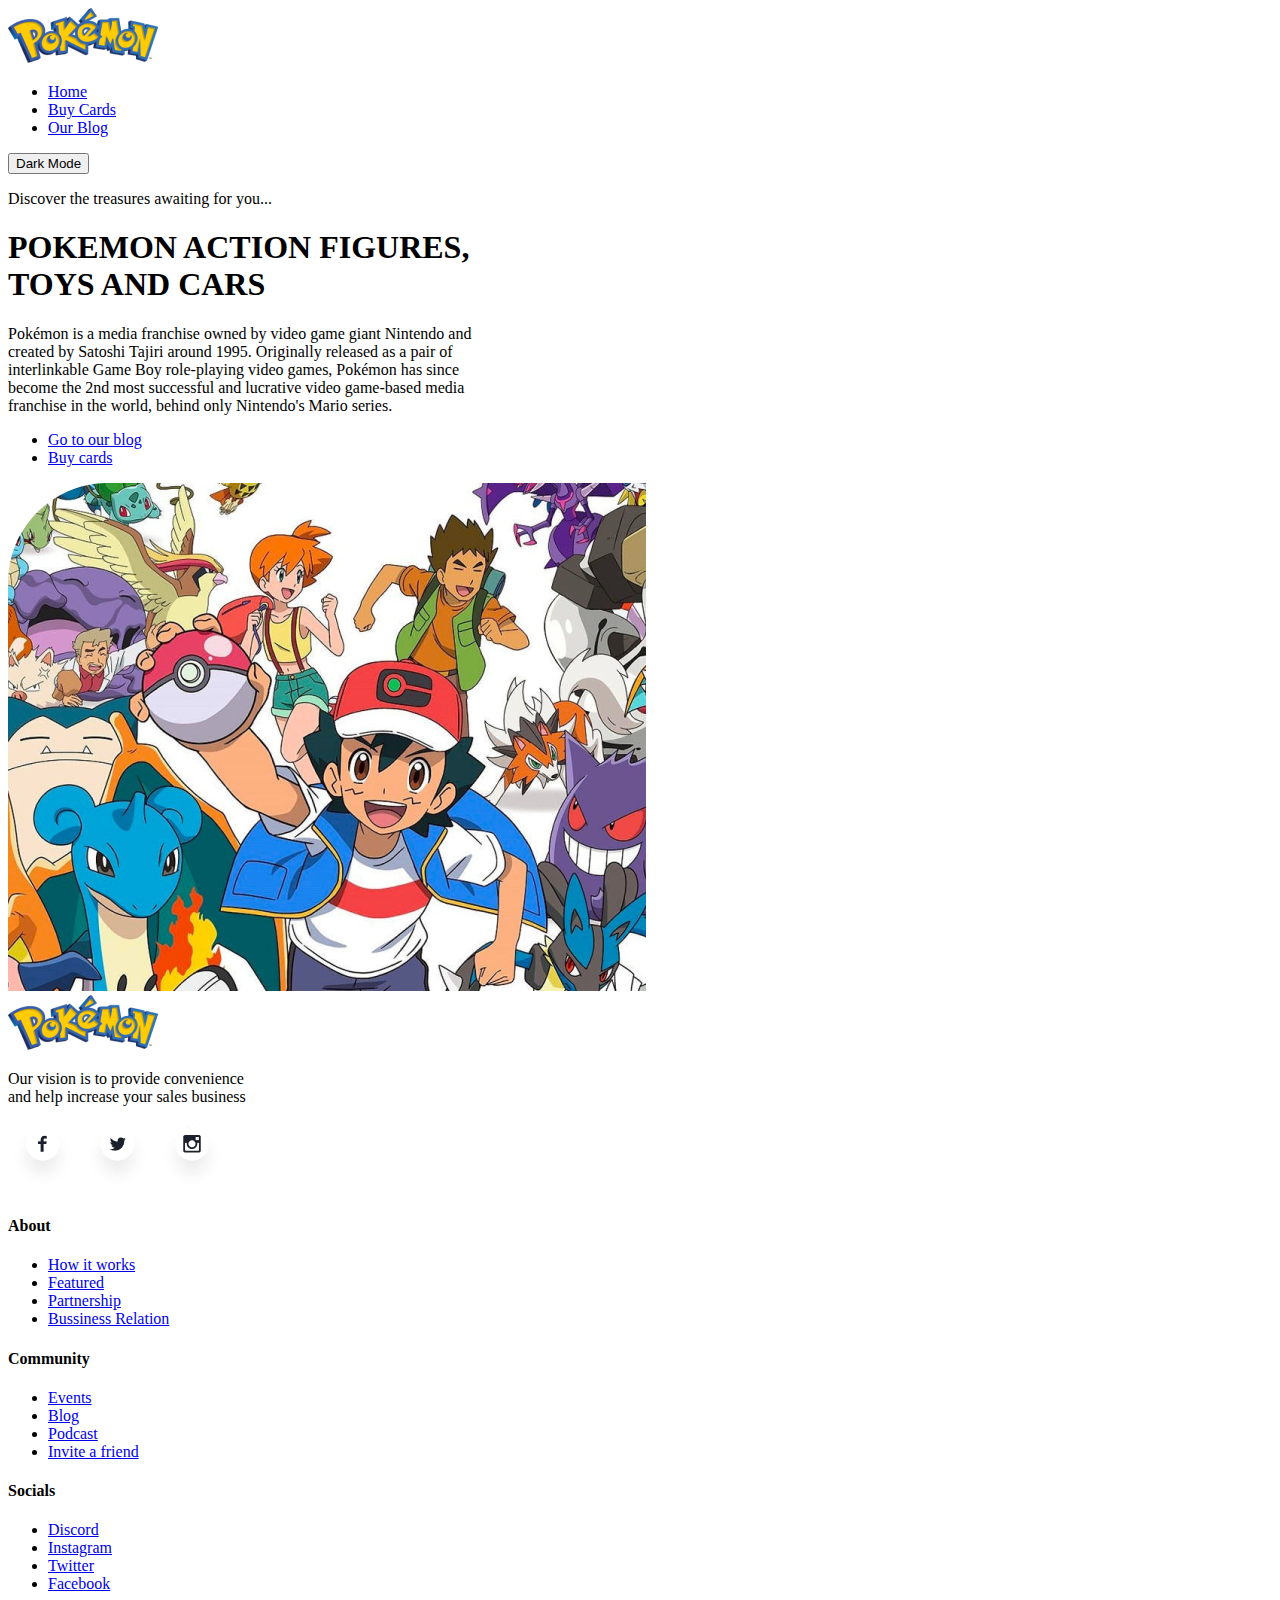
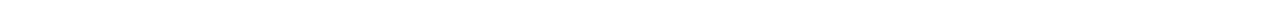
==== index.html @ f1270381 "initial commit" ====
<!DOCTYPE html>
<html lang="en">
<head>
    <meta charset="UTF-8">
    <meta http-equiv="X-UA-Compatible" content="IE=edge">
    <meta name="viewport" content="width=device-width, initial-scale=1.0">
    <title>Pokemons</title>
</head>
<body>
    <hea der id="header" class="header">
        <img src="./assets/logo.png" alt="logoPokemon">
        <nav>
            <ul>
                <li>
                    <a href="#">Home</a>
                </li>
                <li>
                    <a href="#">Buy Cards</a>
                </li>
                <li>
                    <a href="#">Our Blog</a>
                </li>
            </ul>
        </nav>
        <button>
            Dark Mode
        </button>
    </hea>

    <main id="body" class="body">
        <div>
            <p>
                Discover the treasures awaiting for you...
            </p>
            <h1 >
                POKEMON ACTION FIGURES, <br> TOYS AND CARS
            </h1>
            <p>
                Pokémon is a media franchise owned by video game giant Nintendo and <br>created by Satoshi Tajiri around 1995. Originally released as a pair of <br>interlinkable Game Boy role-playing video games, Pokémon has since <br>become the 2nd most successful and lucrative video game-based media <br>franchise in the world, behind only Nintendo's Mario series. 
            </p>
            <ul>
                <li>
                    <a href="/">Go to our blog</a>
                </li>
                <li>
                    <a href="/">Buy cards</a>
                </li>
            </ul>
        </div>
        <div>
            <img src="./assets/ash-leaves-anime 1.png" alt="imagenPokemon">
        </div>
    </main>
    <footer id="footer" class="footer">
        <div>
            <img src="./assets/logo.png" alt="logoPokemon">
            <p>
                Our vision is to provide convenience <br> and help increase your sales business 
            </p>
            <img src="./assets/Facebook.png" alt="logoFacebook">
            <img src="./assets/Twitter.png" alt="logoTwitter">
            <img src="./assets/Instagram.png" alt="logoInstagram">
        </div>
        <div>
            <h4>
                About
            </h4>
            <ul>
                <li>
                    <a href="/">How it works</a>
                </li>
                <li>
                    <a href="/">Featured</a>
                </li>
                <li>
                    <a href="/">Partnership</a>
                </li>
                <li>
                    <a href="/">Bussiness Relation</a>
                </li>
            </ul>
            <div>
                <h4>
                    Community
                </h4>
                <ul>
                    <li>
                        <a href="/">Events</a>
                    </li>
                    <li>
                        <a href="/">Blog</a>
                    </li>
                    <li>
                        <a href="/">Podcast</a>
                    </li>
                    <li>
                        <a href="/">Invite a friend</a>
                    </li>
                </ul>
                <div>
                    <h4>
                        Socials
                    </h4>
                    <ul>
                        <li>
                            <a href="/">Discord</a>
                        </li>
                        <li>
                            <a href="/">Instagram</a>
                        </li>
                        <li>
                            <a href="/">Twitter</a>
                        </li>
                        <li>
                            <a href="/">Facebook</a>
                        </li>
                    </ul>
                </div>
            </div>
        </div>
        
    </footer>
</body>
</html>
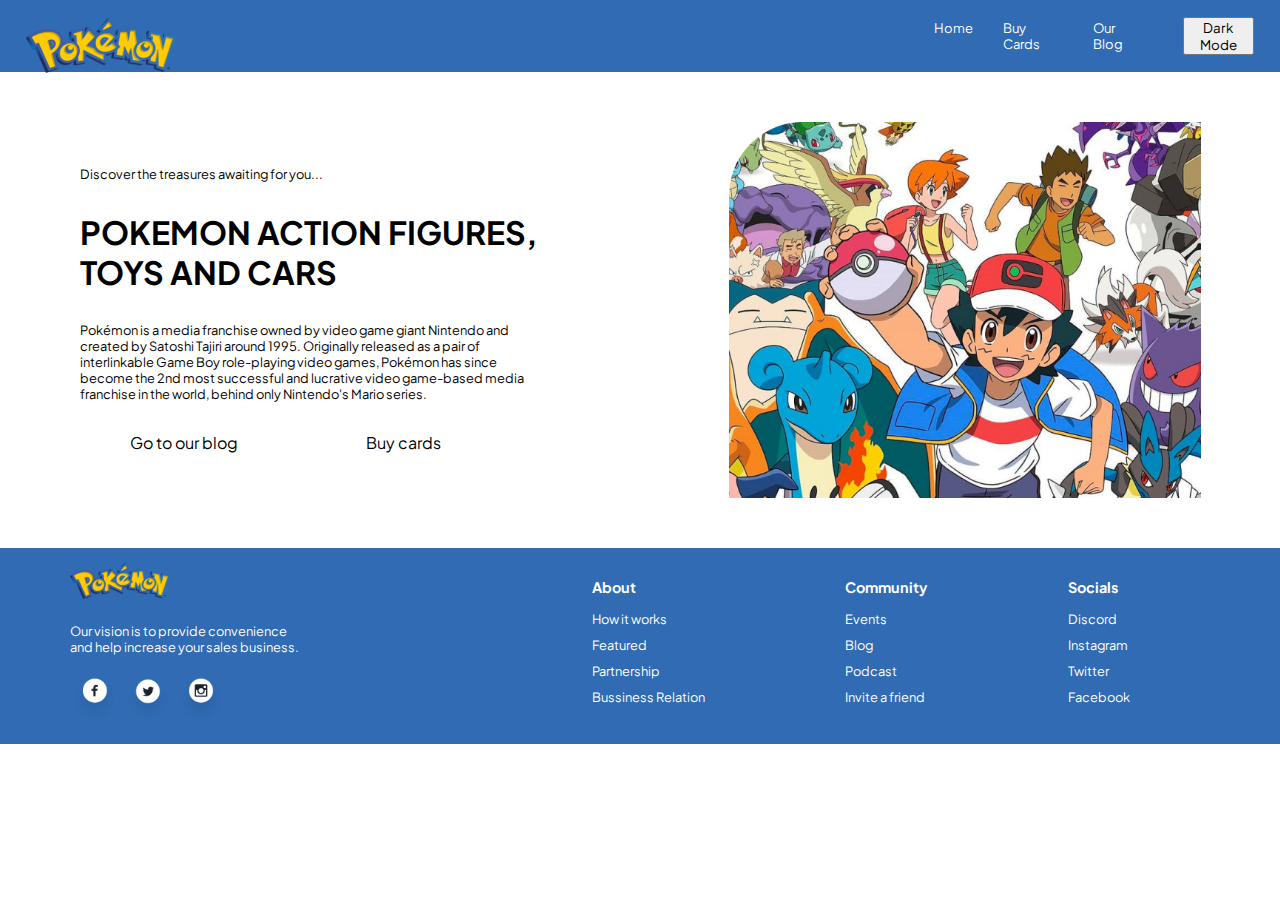
==== commit 8674ec7d: "enlaces a redes sociales" ====
--- a/index.html
+++ b/index.html
@@ -4,118 +4,81 @@
     <meta charset="UTF-8">
     <meta http-equiv="X-UA-Compatible" content="IE=edge">
     <meta name="viewport" content="width=device-width, initial-scale=1.0">
-    <title>Pokemons</title>
+    <title>Pokemon</title>
+    <link rel="stylesheet" href="./styless/index.css">
+    <link rel="preconnect" href="https://fonts.googleapis.com">
+    <link rel="preconnect" href="https://fonts.gstatic.com" crossorigin>
+    <link href="https://fonts.googleapis.com/css2?family=Plus+Jakarta+Sans:wght@300;500;600&display=swap" rel="stylesheet">
+
 </head>
 <body>
-    <hea der id="header" class="header">
-        <img src="./assets/logo.png" alt="logoPokemon">
-        <nav>
-            <ul>
-                <li>
-                    <a href="#">Home</a>
-                </li>
-                <li>
-                    <a href="#">Buy Cards</a>
-                </li>
-                <li>
-                    <a href="#">Our Blog</a>
-                </li>
-            </ul>
-        </nav>
-        <button>
-            Dark Mode
-        </button>
-    </hea>
+    <header>
+        <a href="./index.html"><img class="img1" src="./assets/logo.png" alt="logoPokemon"></a>
+        <div class="list1">
+            <nav>
+                <ul class="list">
+                    <li><a href="/index.html">Home</a></li>
+                    <li><a href="/buycards.html">Buy Cards</a></li>
+                    <li><a href="/ourblog.html">Our Blog</a></li>
+                </ul>
+            </nav>
+            <button class="buttondarkmode">Dark Mode</button>
+        </div>
+    </header>
 
-    <main id="body" class="body">
-        <div>
-            <p>
-                Discover the treasures awaiting for you...
-            </p>
-            <h1 >
-                POKEMON ACTION FIGURES, <br> TOYS AND CARS
-            </h1>
-            <p>
+    <main class="indexmain">
+        <section class="indexsection">
+            <p class="indexp1">Discover the treasures awaiting for you...</p>
+            <h1 >POKEMON ACTION FIGURES, <br> TOYS AND CARS</h1>
+            <p class="indexp2">
                 Pokémon is a media franchise owned by video game giant Nintendo and <br>created by Satoshi Tajiri around 1995. Originally released as a pair of <br>interlinkable Game Boy role-playing video games, Pokémon has since <br>become the 2nd most successful and lucrative video game-based media <br>franchise in the world, behind only Nintendo's Mario series. 
             </p>
-            <ul>
-                <li>
-                    <a href="/">Go to our blog</a>
-                </li>
-                <li>
-                    <a href="/">Buy cards</a>
-                </li>
-            </ul>
+            <div>
+                <ul class="links">
+                    <li><a href="/ourblog.html">Go to our blog</a></li>
+                    <li><a href="/buycards.html">Buy cards</a></li>
+                </ul>
+            </div>
+        </section>
+        <img class="imagen" src="./assets/ash-leaves-anime 1.png" alt="imagenPokemon">
+    </main>
+    <footer>
+        <div class="vision">
+            <img class="logo-pokemon" src="./assets/logo.png" alt="logoPokemon">
+            <p>Our vision is to provide convenience <br> and help increase your sales business. </p>
+            <img class="redes-icons" src="./assets/Facebook.png" alt="logoFacebook">
+            <img class="redes-icons" src="./assets/Twitter.png" alt="logoTwitter">
+            <img class="redes-icons" src="./assets/Instagram.png" alt="logoInstagram">
         </div>
-        <div>
-            <img src="./assets/ash-leaves-anime 1.png" alt="imagenPokemon">
-        </div>
-    </main>
-    <footer id="footer" class="footer">
-        <div>
-            <img src="./assets/logo.png" alt="logoPokemon">
-            <p>
-                Our vision is to provide convenience <br> and help increase your sales business 
-            </p>
-            <img src="./assets/Facebook.png" alt="logoFacebook">
-            <img src="./assets/Twitter.png" alt="logoTwitter">
-            <img src="./assets/Instagram.png" alt="logoInstagram">
-        </div>
-        <div>
-            <h4>
-                About
-            </h4>
-            <ul>
-                <li>
-                    <a href="/">How it works</a>
-                </li>
-                <li>
-                    <a href="/">Featured</a>
-                </li>
-                <li>
-                    <a href="/">Partnership</a>
-                </li>
-                <li>
-                    <a href="/">Bussiness Relation</a>
-                </li>
-            </ul>
+        <div class="columns">
+            <div> 
+                <h4>About</h4>
+                <ul class="about">
+                    <li><a href="/">How it works</a></li>
+                    <li><a href="/">Featured</a></li>
+                    <li><a href="/">Partnership</a></li>
+                    <li><a href="/">Bussiness Relation</a></li>
+                </ul>
+            </div>
+            <div>
+                <h4>Community</h4>
+                <ul>
+                    <li><a href="/">Events</a></li>
+                    <li><a href="/">Blog</a></li>
+                    <li><a href="/">Podcast</a></li>
+                    <li><a href="/">Invite a friend</a></li>
+                </ul>
+            </div>
             <div>
                 <h4>
-                    Community
+                    Socials
                 </h4>
                 <ul>
-                    <li>
-                        <a href="/">Events</a>
-                    </li>
-                    <li>
-                        <a href="/">Blog</a>
-                    </li>
-                    <li>
-                        <a href="/">Podcast</a>
-                    </li>
-                    <li>
-                        <a href="/">Invite a friend</a>
-                    </li>
+                    <li><a href="/">Discord</a></li>
+                    <li><a href="/">Instagram</a></li>
+                    <li><a href="/">Twitter</a></li>
+                    <li><a href="/">Facebook</a></li>
                 </ul>
-                <div>
-                    <h4>
-                        Socials
-                    </h4>
-                    <ul>
-                        <li>
-                            <a href="/">Discord</a>
-                        </li>
-                        <li>
-                            <a href="/">Instagram</a>
-                        </li>
-                        <li>
-                            <a href="/">Twitter</a>
-                        </li>
-                        <li>
-                            <a href="/">Facebook</a>
-                        </li>
-                    </ul>
-                </div>
             </div>
         </div>
         
--- a/styless/index.css
+++ b/styless/index.css
@@ -0,0 +1,121 @@
+@import url('https://fonts.googleapis.com/css2?family=Plus+Jakarta+Sans:wght@300;500;600&display=swap');
+
+*{
+    box-sizing: border-box;
+    margin: 0;
+    padding: 0;
+    font-family: 'Plus Jakarta Sans', sans-serif;
+}
+header {
+    display: flex;
+    background-color: #306bb3;
+    height: 8vh;
+    width: 100%;
+    flex-direction: row;
+    justify-content: space-between;
+    padding: 2vh 2vw;
+    font-size: small;
+}
+.list {
+    display: flex;
+    flex-direction: row;
+    list-style: none;
+    gap: 30px;
+    margin: 0 3vw 0 5vw;
+}
+
+.list li:hover {
+    text-decoration: underline white;
+}
+
+.list1 {
+    display: flex;
+    width: 30vw;
+    align-items: center;
+}
+.list a {
+    color: white;
+    text-decoration: none;
+}
+.indexmain {
+    display: flex;
+    flex-direction: row;
+    color: black;
+    justify-content: space-around;
+    padding: 50px;
+}
+main .imagen{
+    width: 40%;
+}
+.indexsection {
+    display: flex;
+    flex-direction: column;
+    justify-content: center;
+    width: 50%;
+    gap: 30px;
+}
+section p{
+    font-size: 0.8rem;
+}
+.links {
+    display: flex;
+    flex-direction: row;
+    list-style: none;
+    padding: 0 50px;
+    gap: 10vw;
+}
+.links a{
+    text-decoration: none;
+    color: black;
+}
+footer {
+    background-color: #306bb3;
+    display: flex;
+    flex-direction: row;
+    padding: 0 50px;
+    justify-content: space-between;
+    align-items: center;
+}
+.vision {
+    justify-content: space-around;
+    color: white;
+    width: 50%;
+    padding: 15px 20px;
+}
+.columns {
+    /* column-count: 3; */
+    display: flex;
+    justify-content: space-between;
+    width: 50%;
+    margin-right: 100px;
+    color:white
+}
+.vision p{
+    margin: 20px 0;
+    font-size: 0.8rem;
+}
+.redes-icons{
+    width: 50px;
+    transition: all 0.3s ease;
+}
+.redes-icons:hover{
+    transform: scale(1.2);
+    cursor: pointer;
+}
+.logo-pokemon{
+    width: 100px;
+}
+
+.columns h4{
+    margin-bottom: 15px;
+    font-size: 0.9rem;
+}
+.columns li {
+    font-size: 0.8rem;
+    margin-bottom: 10px;
+    list-style: none;
+}
+.columns a{
+    text-decoration: none;
+    color: white;
+}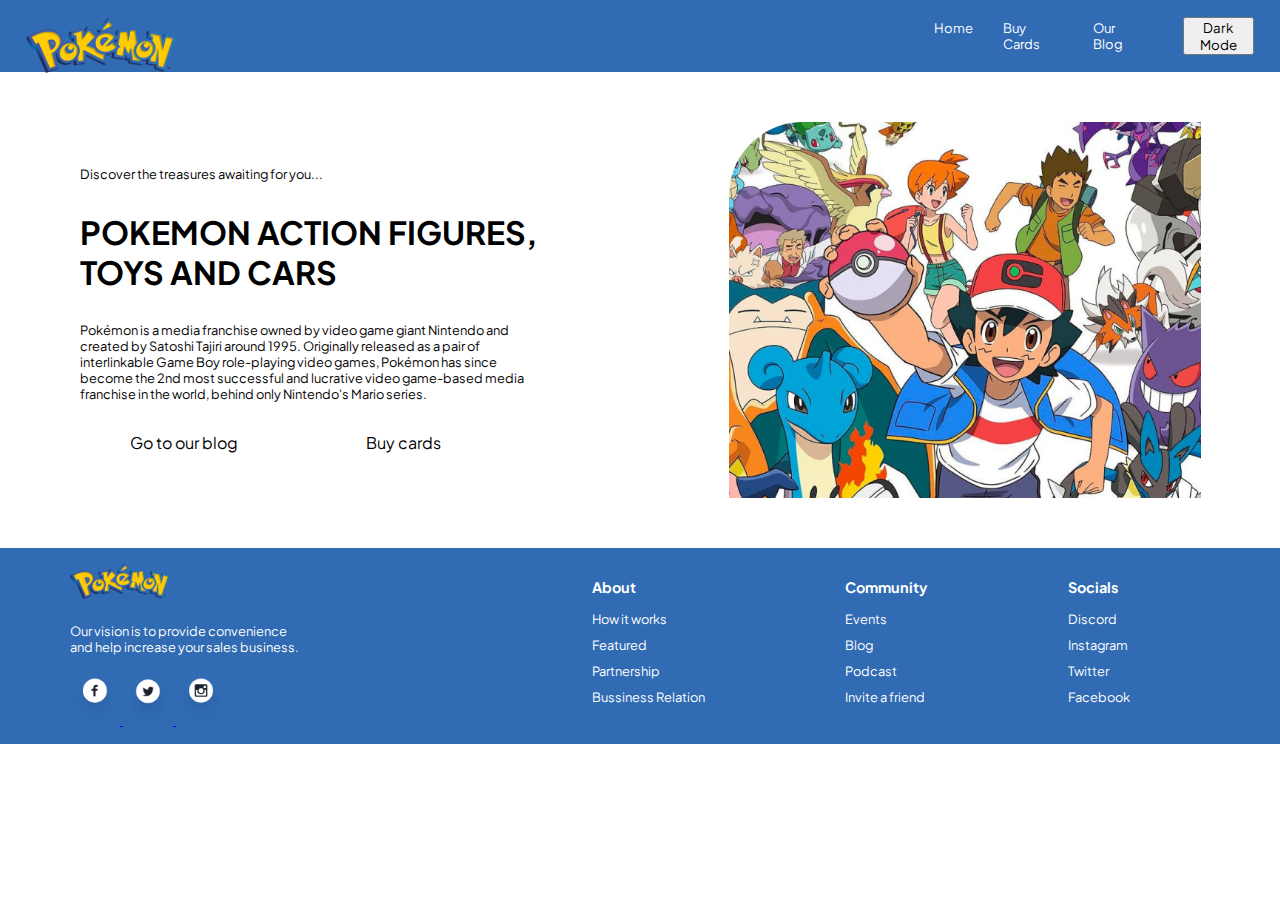
==== commit 2469a922: "llamado api" ====
--- a/index.html
+++ b/index.html
@@ -46,9 +46,15 @@
         <div class="vision">
             <img class="logo-pokemon" src="./assets/logo.png" alt="logoPokemon">
             <p>Our vision is to provide convenience <br> and help increase your sales business. </p>
-            <img class="redes-icons" src="./assets/Facebook.png" alt="logoFacebook">
-            <img class="redes-icons" src="./assets/Twitter.png" alt="logoTwitter">
-            <img class="redes-icons" src="./assets/Instagram.png" alt="logoInstagram">
+            <a href="https://www.facebook.com/Pokemon/?locale=es_LA" target="_blank">
+                <img class="redes-icons" src="./assets/Facebook.png" alt="logoFacebook" >
+            </a>
+            <a href="https://twitter.com/Pokemon?ref_src=twsrc%5Egoogle%7Ctwcamp%5Eserp%7Ctwgr%5Eauthor" target="_blank">
+                <img class="redes-icons" src="./assets/Twitter.png" alt="logoTwitter">
+            </a>    
+            <a href="https://www.instagram.com/pokemon/?hl=es" target="_blank">
+                <img class="redes-icons" src="./assets/Instagram.png" alt="logoInstagram">
+            </a>
         </div>
         <div class="columns">
             <div> 
@@ -74,10 +80,10 @@
                     Socials
                 </h4>
                 <ul>
-                    <li><a href="/">Discord</a></li>
-                    <li><a href="/">Instagram</a></li>
-                    <li><a href="/">Twitter</a></li>
-                    <li><a href="/">Facebook</a></li>
+                    <li><a href="https://discord.com/invite/cpokemon" target="_blank">Discord</a></li>
+                    <li><a href="https://www.instagram.com/pokemon/?hl=es" target="_blank">Instagram</a></li>
+                    <li><a href="https://twitter.com/Pokemon?ref_src=twsrc%5Egoogle%7Ctwcamp%5Eserp%7Ctwgr%5Eauthor" target="_blank">Twitter</a></li>
+                    <li><a href="https://www.facebook.com/Pokemon/?locale=es_LA" target="_blank">Facebook</a></li>
                 </ul>
             </div>
         </div>
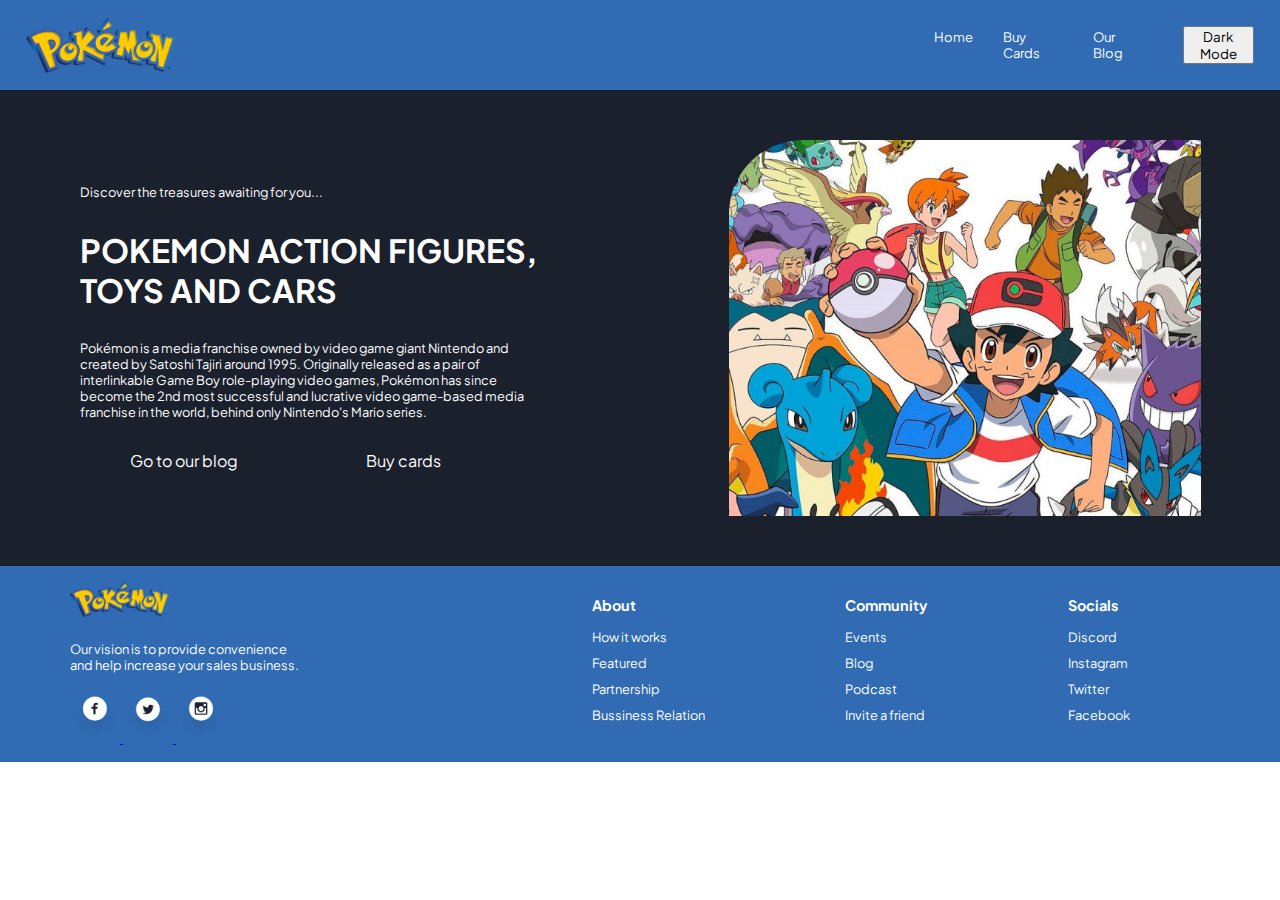
==== commit 5284b89f: "configurando el dark mode" ====
--- a/index.html
+++ b/index.html
@@ -4,12 +4,13 @@
     <meta charset="UTF-8">
     <meta http-equiv="X-UA-Compatible" content="IE=edge">
     <meta name="viewport" content="width=device-width, initial-scale=1.0">
+    <link rel="icon" type="image/jpg" href="./assets/pokeball.png"/>
     <title>Pokemon</title>
     <link rel="stylesheet" href="./styless/index.css">
     <link rel="preconnect" href="https://fonts.googleapis.com">
     <link rel="preconnect" href="https://fonts.gstatic.com" crossorigin>
     <link href="https://fonts.googleapis.com/css2?family=Plus+Jakarta+Sans:wght@300;500;600&display=swap" rel="stylesheet">
-
+    <link rel="stylesheet" href="./styless/darkmode.css">
 </head>
 <body>
     <header>
@@ -22,7 +23,7 @@
                     <li><a href="/ourblog.html">Our Blog</a></li>
                 </ul>
             </nav>
-            <button class="buttondarkmode">Dark Mode</button>
+            <button id="btn-darkmode"class="buttondarkmode" onclick="darkMode()">Dark Mode</button>
         </div>
     </header>
 
@@ -87,7 +88,7 @@
                 </ul>
             </div>
         </div>
-        
     </footer>
+    <script src="./funcionalidades/darkmode.js"></script>
 </body>
 </html>--- a/styless/index.css
+++ b/styless/index.css
@@ -9,7 +9,7 @@
 header {
     display: flex;
     background-color: #306bb3;
-    height: 8vh;
+    height: 10vh;
     width: 100%;
     flex-direction: row;
     justify-content: space-between;
--- a/styless/darkmode.css
+++ b/styless/darkmode.css
@@ -0,0 +1,13 @@
+main {
+    color: white;
+    background-color: #1A202C;
+    transition: 0.5s ease-in-out;
+}
+
+.indexmain {
+    color : white;
+}
+
+.links li a {
+    color: white;
+}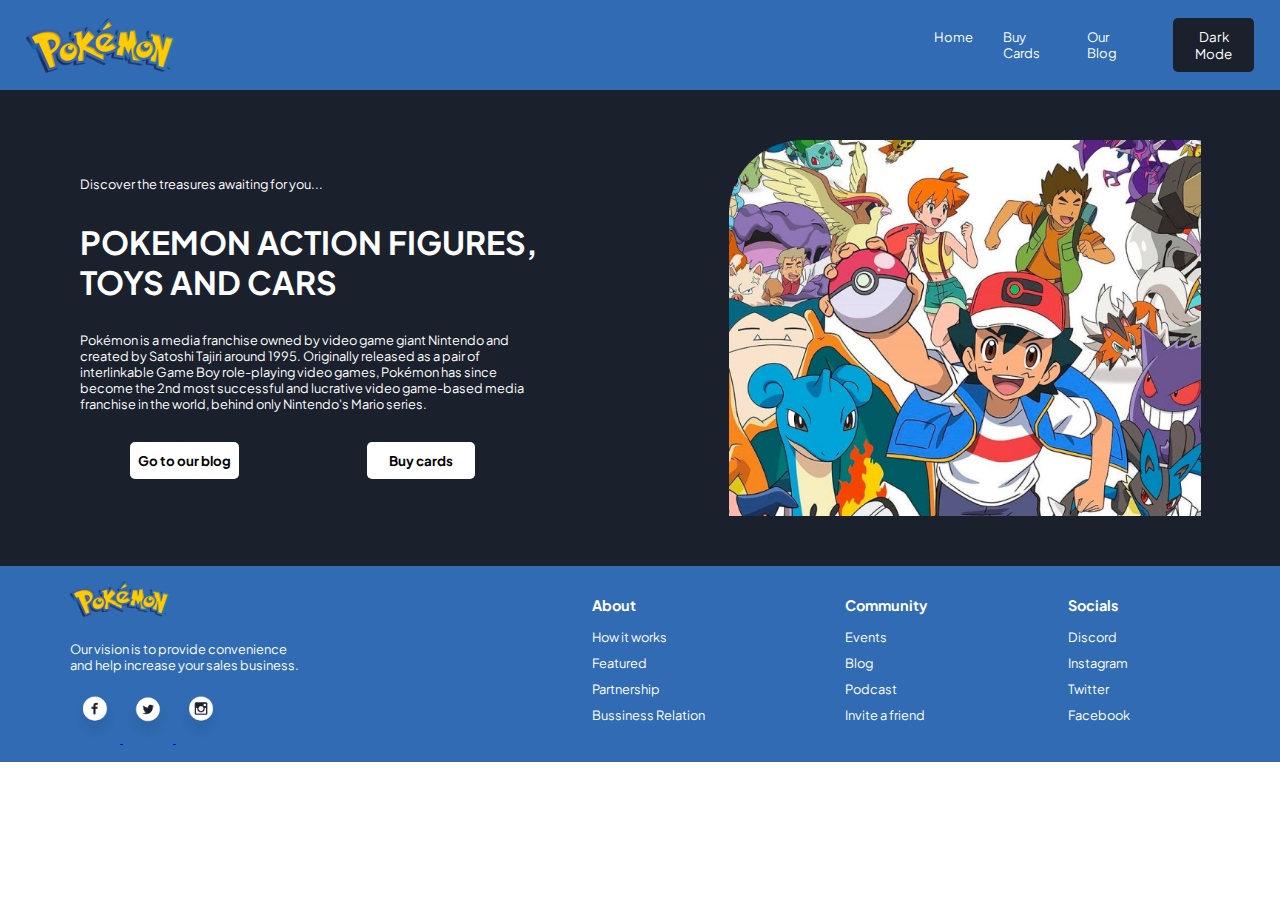
==== commit 50a7a214: "cambios dark mode" ====
--- a/index.html
+++ b/index.html
@@ -36,8 +36,8 @@
             </p>
             <div>
                 <ul class="links">
-                    <li><a href="/ourblog.html">Go to our blog</a></li>
-                    <li><a href="/buycards.html">Buy cards</a></li>
+                    <button class="btn-ourblog"><a href="/ourblog.html">Go to our blog</a></button>
+                    <button class="btn-buycards"><a href="/buycards.html">Buy cards</a></button>
                 </ul>
             </div>
         </section>
--- a/styless/darkmode.css
+++ b/styless/darkmode.css
@@ -1,13 +1,111 @@
+*{
+    box-sizing: border-box;
+    margin: 0;
+    padding: 0;
+    font-family: 'Plus Jakarta Sans', sans-serif;
+}
+
 main {
     color: white;
     background-color: #1A202C;
     transition: 0.5s ease-in-out;
 }
 
+/*estilo del boton dark mode*/
+.buttondarkmode{
+    background-color: #1A202C;
+    border-radius: 5px;
+    color: white;
+    padding: 10px 8px;
+    text-align: center;
+    text-decoration: none;
+    display: inline-block;
+    border: transparent; 
+    cursor: pointer; 
+}
+
+/* estilos del index*/
 .indexmain {
     color : white;
 }
 
 .links li a {
     color: white;
-}+    text-decoration: none;
+}
+
+
+.btn-ourblog{
+    background-color: white;
+    border-radius: 5px;
+    color: #1A202C;
+    padding: 10px 8px;
+    text-align: center;
+    text-decoration: none;
+    display: inline-block;
+    border: transparent; 
+    cursor: pointer; 
+    font-weight: bold;
+}
+
+.btn-buycards {
+        background-color: white;
+        border-radius: 5px;
+        color: #1A202C;
+        padding: 10px 22px;
+        text-align: center;
+        text-decoration: none;
+        display: inline-block;
+        border: transparent; 
+        cursor: pointer; 
+        font-weight: bold;
+}
+
+/*estilos del buycards*/
+.buycardstitle {
+    color: white;
+}
+
+.buycardslinks {
+    color: white;
+}
+
+.buycardslinks {
+    display: grid;
+    width: 90%;
+    grid-template-columns: repeat(4, 1fr);
+    margin-bottom: 20px ;
+    color: white;
+    list-style: none;
+    font-size: medium;
+    margin: 1x;
+    padding: 25px; 
+}
+
+.buycardslinks li{
+    padding: 10px 0;
+    border-bottom: 2px solid rgba(192, 186, 186, 0.747);
+}
+
+.buycardslinks li a{
+    text-decoration: none;
+    color: white;
+}
+
+.buycardslinks li:hover{
+    border-bottom: 3px solid rgb(255, 255, 255);
+    cursor: pointer;
+}
+
+.fa-heart {
+    color: black;
+}
+
+/*estilos del our blog*/
+.ourblogmain{
+    color: white;
+}
+
+.ourblogmain h1{
+    color: white;
+}
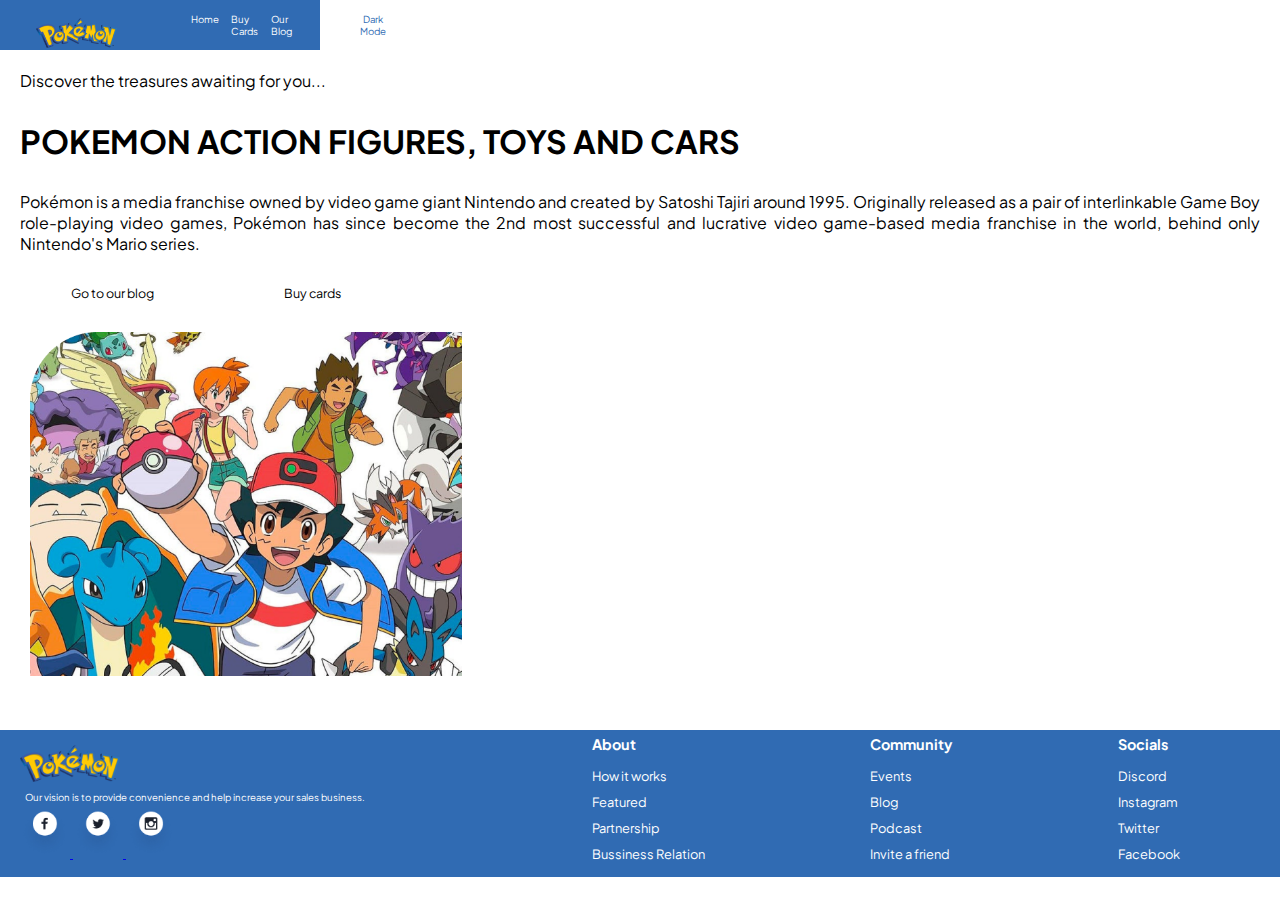
==== commit e2c6b9ba: "responsive" ====
--- a/index.html
+++ b/index.html
@@ -13,7 +13,7 @@
     <link rel="stylesheet" href="./styless/darkmode.css">
 </head>
 <body>
-    <header>
+    <header class="header">
         <a href="./index.html"><img class="img1" src="./assets/logo.png" alt="logoPokemon"></a>
         <div class="list1">
             <nav>
@@ -23,12 +23,11 @@
                     <li><a href="/ourblog.html">Our Blog</a></li>
                 </ul>
             </nav>
-            <button id="btn-darkmode"class="buttondarkmode" onclick="darkMode()">Dark Mode</button>
+            <button id="btn-darkmode"class="buttondarkmode">Dark Mode</button>
         </div>
     </header>
-
     <main class="indexmain">
-        <section class="indexsection">
+        <div class="indexsection">
             <p class="indexp1">Discover the treasures awaiting for you...</p>
             <h1 >POKEMON ACTION FIGURES, <br> TOYS AND CARS</h1>
             <p class="indexp2">
@@ -40,8 +39,10 @@
                     <button class="btn-buycards"><a href="/buycards.html">Buy cards</a></button>
                 </ul>
             </div>
-        </section>
-        <img class="imagen" src="./assets/ash-leaves-anime 1.png" alt="imagenPokemon">
+        </div>
+        <div class="imagen1">
+            <img class="imagen" src="./assets/ash-leaves-anime 1.png" alt="imagenPokemon">
+        </div>
     </main>
     <footer>
         <div class="vision">
--- a/styless/index.css
+++ b/styless/index.css
@@ -1,121 +1,189 @@
-@import url('https://fonts.googleapis.com/css2?family=Plus+Jakarta+Sans:wght@300;500;600&display=swap');
+@import url("https://fonts.googleapis.com/css2?family=Plus+Jakarta+Sans:wght@300;500;600&display=swap");
 
-*{
-    box-sizing: border-box;
-    margin: 0;
-    padding: 0;
-    font-family: 'Plus Jakarta Sans', sans-serif;
+* {
+  box-sizing: border-box;
+  margin: 0;
+  padding: 0;
+  font-family: "Plus Jakarta Sans", sans-serif;
 }
 header {
-    display: flex;
-    background-color: #306bb3;
-    height: 10vh;
-    width: 100%;
-    flex-direction: row;
-    justify-content: space-between;
-    padding: 2vh 2vw;
-    font-size: small;
+  display: flex;
+  flex-direction: row;
+  background-color: #306bb3;
+  height: 10vh;
+  width: 100%;
+  /* justify-content: space-between; */
+  padding: 2vh 2vw;
+  font-size: small;
 }
 .list {
-    display: flex;
-    flex-direction: row;
-    list-style: none;
-    gap: 30px;
-    margin: 0 3vw 0 5vw;
+  display: flex;
+  flex-direction: row;
+  list-style: none;
+  gap: 30px;
+  margin: 0 3vw 0 5vw;
 }
 
 .list li:hover {
-    text-decoration: underline white;
+  text-decoration: underline white;
 }
 
 .list1 {
-    display: flex;
-    width: 30vw;
-    align-items: center;
+  display: flex;
+  width: 30vw;
+  align-items: center;
 }
 .list a {
-    color: white;
-    text-decoration: none;
+  color: white;
+  text-decoration: none;
 }
 .indexmain {
-    display: flex;
-    flex-direction: row;
-    color: black;
-    justify-content: space-around;
-    padding: 50px;
+  display: flex;
+  flex-direction: row;
+  color: black;
+  justify-content: space-around;
+  padding: 50px;
 }
-main .imagen{
-    width: 40%;
+main .imagen {
+  width: 40%;
 }
 .indexsection {
-    display: flex;
-    flex-direction: column;
-    justify-content: center;
-    width: 50%;
-    gap: 30px;
+  display: flex;
+  flex-direction: column;
+  justify-content: center;
+  gap: 30px;
 }
-section p{
-    font-size: 0.8rem;
+section p {
+  font-size: 0.8rem;
 }
 .links {
-    display: flex;
-    flex-direction: row;
-    list-style: none;
-    padding: 0 50px;
-    gap: 10vw;
+  display: flex;
+  flex-direction: row;
+  list-style: none;
+  padding: 0 50px;
+  gap: 10vw;
 }
-.links a{
-    text-decoration: none;
-    color: black;
+.links a {
+  text-decoration: none;
+  color: black;
 }
 footer {
-    background-color: #306bb3;
-    display: flex;
-    flex-direction: row;
-    padding: 0 50px;
-    justify-content: space-between;
-    align-items: center;
+  background-color: #306bb3;
+  display: flex;
+  flex-direction: row;
+  
+  justify-content: space-between;
+  align-items: center;
 }
 .vision {
-    justify-content: space-around;
-    color: white;
-    width: 50%;
-    padding: 15px 20px;
+  justify-content: space-around;
+  color: white;
+  width: 50%;
+  padding: 15px 20px;
 }
 .columns {
-    /* column-count: 3; */
-    display: flex;
-    justify-content: space-between;
-    width: 50%;
-    margin-right: 100px;
-    color:white
+  /* column-count: 3; */
+  display: flex;
+  justify-content: space-between;
+  width: 50%;
+  margin-right: 100px;
+  color: white;
 }
-.vision p{
-    margin: 20px 0;
-    font-size: 0.8rem;
+.vision p {
+  margin: 20px 0;
+  font-size: 0.8rem;
 }
-.redes-icons{
-    width: 50px;
-    transition: all 0.3s ease;
+.redes-icons {
+  width: 50px;
+  transition: all 0.3s ease;
 }
-.redes-icons:hover{
-    transform: scale(1.2);
-    cursor: pointer;
+.redes-icons:hover {
+  transform: scale(1.2);
+  cursor: pointer;
 }
-.logo-pokemon{
-    width: 100px;
+.logo-pokemon {
+  width: 100px;
 }
 
-.columns h4{
-    margin-bottom: 15px;
-    font-size: 0.9rem;
+.columns h4 {
+  margin-bottom: 15px;
+  font-size: 0.9rem;
 }
 .columns li {
-    font-size: 0.8rem;
-    margin-bottom: 10px;
-    list-style: none;
+  font-size: 0.8rem;
+  margin-bottom: 10px;
+  list-style: none;
 }
-.columns a{
+.columns a {
+  text-decoration: none;
+  color: white;
+}
+
+@media (min-width: 320px) {
+  .header {
+    margin: 0;
+    height: 50px;
+    width: 320px;
+  }
+  .img1 {
+    margin: 0 10px;
+    height: 30px;
+  }
+  .list li {
+    margin: 0;
+    padding: 0;
+    width: 10px;
+    font-size: 0.6rem;
+  }
+  /* .buttondarkmodediv {
+    display: none;
+  } */
+  .buttondarkmode {
+    background-color: #ffffff;
+    color: #306bb3;
+    padding: 3px 20px;
+    margin: 10px 20px;
+    border-radius: 5px;
     text-decoration: none;
-    color: white;
-}+    border: transparent;
+    cursor: pointer;
+    font-size: 0.6rem;
+  }
+  .indexmain {
+    flex-direction: column;
+    padding: 20px 20px;
+    text-align: justify;
+  }
+  .indexmain br{
+    display: none;
+  }
+  .links button{
+    background-color: transparent;
+    border: 1px solid transparent;
+    font-size: 0.78rem;
+  }
+  /* .btn-buycards{
+    background-color: transparent;
+    border: 1px solid transparent;
+
+  } */
+  .imagen1 {
+    width: 120vh;
+    height: 100%;
+    margin: 30px 50px 30px 10px;
+  }
+  .footer {
+    margin: 0;
+    height: 10%;
+    width: 20px;
+  }
+  .vision p{
+    margin: 0;
+    padding: 5px;
+    font-size: 0.6rem;
+
+  }
+  .vision br{
+    display: none;
+  }
+}
--- a/styless/darkmode.css
+++ b/styless/darkmode.css
@@ -1,4 +1,4 @@
-*{
+/* *{
     box-sizing: border-box;
     margin: 0;
     padding: 0;
@@ -12,7 +12,7 @@
 }
 
 /*estilo del boton dark mode*/
-.buttondarkmode{
+/* .buttondarkmode{
     background-color: #1A202C;
     border-radius: 5px;
     color: white;
@@ -22,10 +22,10 @@
     display: inline-block;
     border: transparent; 
     cursor: pointer; 
-}
+} */
 
 /* estilos del index*/
-.indexmain {
+/* .indexmain {
     color : white;
 }
 
@@ -59,10 +59,10 @@
         border: transparent; 
         cursor: pointer; 
         font-weight: bold;
-}
+} */
 
 /*estilos del buycards*/
-.buycardstitle {
+/* .buycardstitle {
     color: white;
 }
 
@@ -99,13 +99,13 @@
 
 .fa-heart {
     color: black;
-}
+} */
 
 /*estilos del our blog*/
-.ourblogmain{
+/* .ourblogmain{
     color: white;
 }
 
 .ourblogmain h1{
     color: white;
-}
+}  */
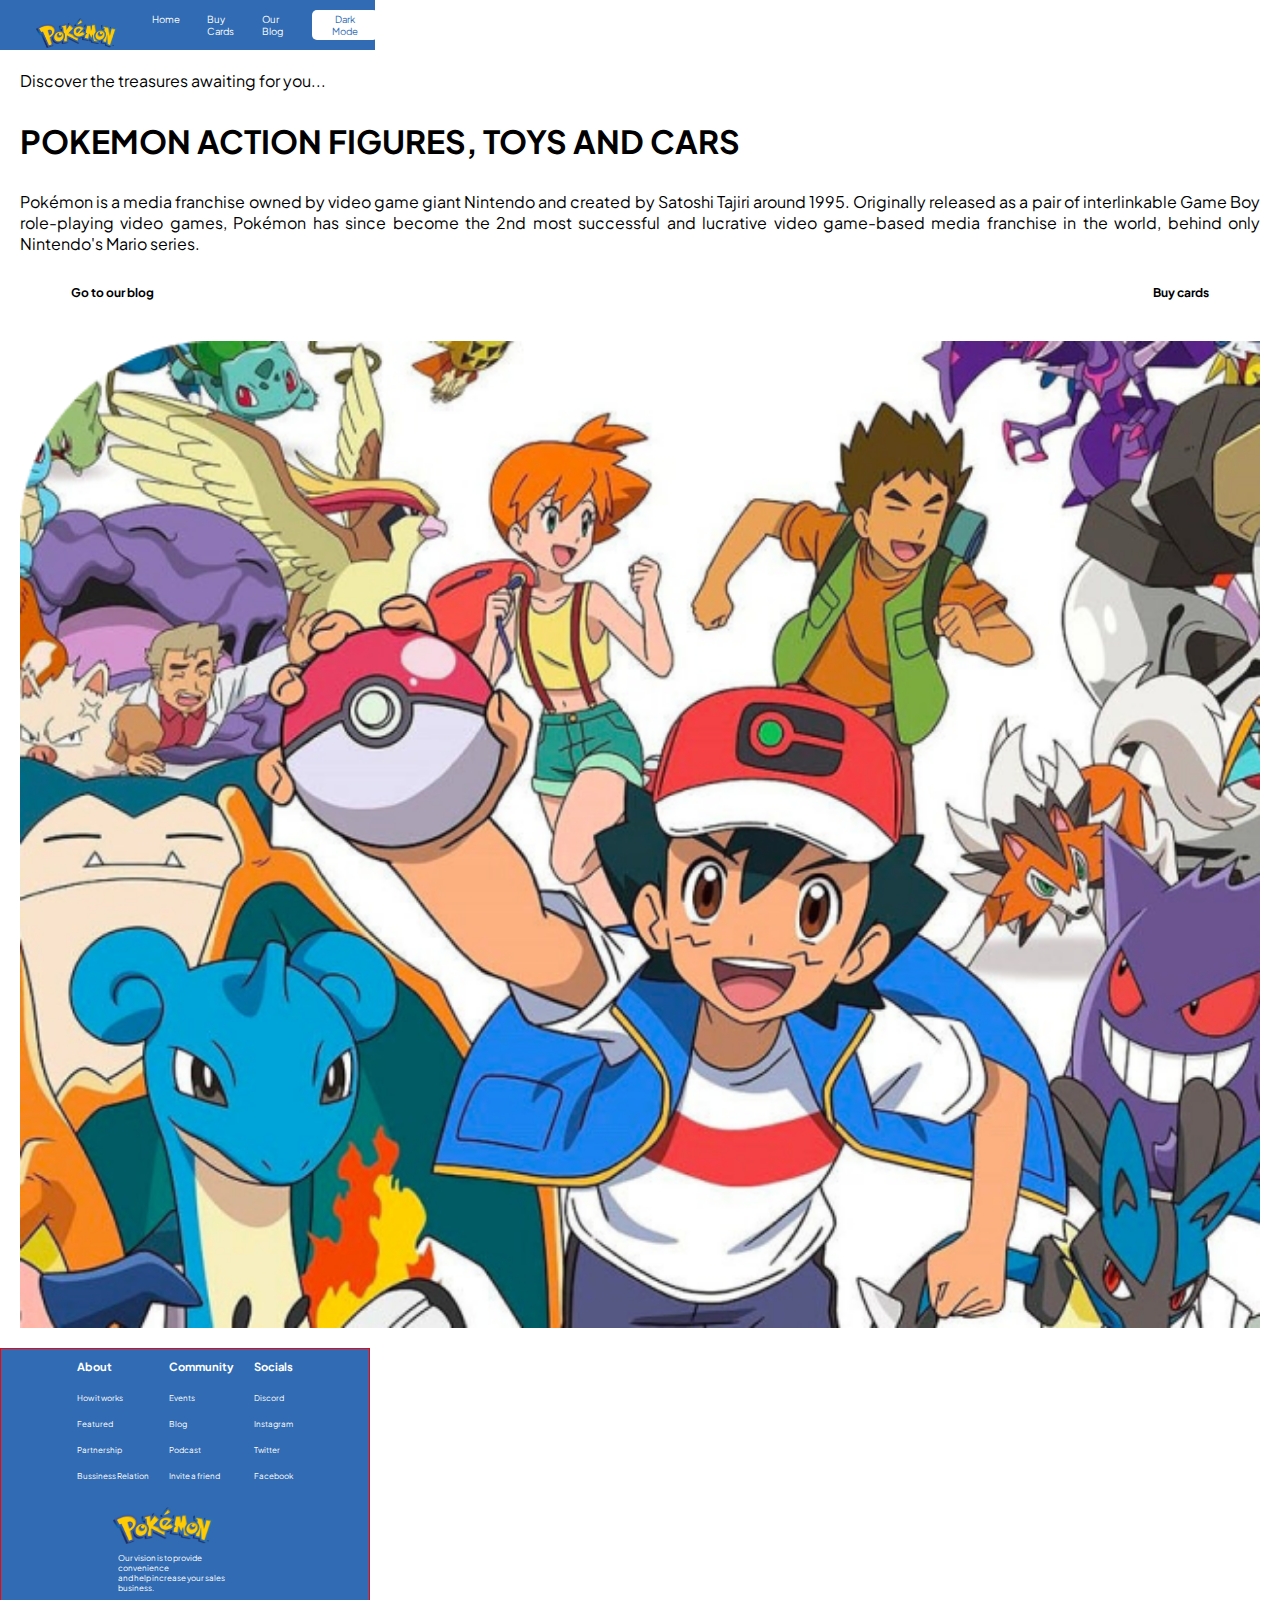
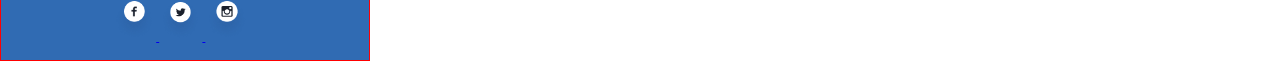
==== commit 094c85a4: "home responsive" ====
--- a/index.html
+++ b/index.html
@@ -40,9 +40,7 @@
                 </ul>
             </div>
         </div>
-        <div class="imagen1">
             <img class="imagen" src="./assets/ash-leaves-anime 1.png" alt="imagenPokemon">
-        </div>
     </main>
     <footer>
         <div class="vision">
@@ -58,35 +56,37 @@
                 <img class="redes-icons" src="./assets/Instagram.png" alt="logoInstagram">
             </a>
         </div>
-        <div class="columns">
-            <div> 
-                <h4>About</h4>
-                <ul class="about">
-                    <li><a href="/">How it works</a></li>
-                    <li><a href="/">Featured</a></li>
-                    <li><a href="/">Partnership</a></li>
-                    <li><a href="/">Bussiness Relation</a></li>
-                </ul>
-            </div>
-            <div>
-                <h4>Community</h4>
-                <ul>
-                    <li><a href="/">Events</a></li>
-                    <li><a href="/">Blog</a></li>
-                    <li><a href="/">Podcast</a></li>
-                    <li><a href="/">Invite a friend</a></li>
-                </ul>
-            </div>
-            <div>
-                <h4>
-                    Socials
-                </h4>
-                <ul>
-                    <li><a href="https://discord.com/invite/cpokemon" target="_blank">Discord</a></li>
-                    <li><a href="https://www.instagram.com/pokemon/?hl=es" target="_blank">Instagram</a></li>
-                    <li><a href="https://twitter.com/Pokemon?ref_src=twsrc%5Egoogle%7Ctwcamp%5Eserp%7Ctwgr%5Eauthor" target="_blank">Twitter</a></li>
-                    <li><a href="https://www.facebook.com/Pokemon/?locale=es_LA" target="_blank">Facebook</a></li>
-                </ul>
+        <div class="footercolumns">
+            <div class="columns">
+                <div> 
+                    <h4>About</h4>
+                    <ul class="about">
+                        <li><a href="/">How it works</a></li>
+                        <li><a href="/">Featured</a></li>
+                        <li><a href="/">Partnership</a></li>
+                        <li><a href="/">Bussiness Relation</a></li>
+                    </ul>
+                </div>
+                <div>
+                    <h4>Community</h4>
+                    <ul>
+                        <li><a href="/">Events</a></li>
+                        <li><a href="/">Blog</a></li>
+                        <li><a href="/">Podcast</a></li>
+                        <li><a href="/">Invite a friend</a></li>
+                    </ul>
+                </div>
+                <div>
+                    <h4>
+                        Socials
+                    </h4>
+                    <ul>
+                        <li><a href="https://discord.com/invite/cpokemon" target="_blank">Discord</a></li>
+                        <li><a href="https://www.instagram.com/pokemon/?hl=es" target="_blank">Instagram</a></li>
+                        <li><a href="https://twitter.com/Pokemon?ref_src=twsrc%5Egoogle%7Ctwcamp%5Eserp%7Ctwgr%5Eauthor" target="_blank">Twitter</a></li>
+                        <li><a href="https://www.facebook.com/Pokemon/?locale=es_LA" target="_blank">Facebook</a></li>
+                    </ul>
+                </div>
             </div>
         </div>
     </footer>
--- a/styless/index.css
+++ b/styless/index.css
@@ -21,7 +21,6 @@
   flex-direction: row;
   list-style: none;
   gap: 30px;
-  margin: 0 3vw 0 5vw;
 }
 
 .list li:hover {
@@ -30,6 +29,7 @@
 
 .list1 {
   display: flex;
+  flex-direction: row;
   width: 30vw;
   align-items: center;
 }
@@ -44,9 +44,6 @@
   justify-content: space-around;
   padding: 50px;
 }
-main .imagen {
-  width: 40%;
-}
 .indexsection {
   display: flex;
   flex-direction: column;
@@ -71,7 +68,6 @@
   background-color: #306bb3;
   display: flex;
   flex-direction: row;
-  
   justify-content: space-between;
   align-items: center;
 }
@@ -135,14 +131,11 @@
     width: 10px;
     font-size: 0.6rem;
   }
-  /* .buttondarkmodediv {
-    display: none;
-  } */
   .buttondarkmode {
     background-color: #ffffff;
     color: #306bb3;
     padding: 3px 20px;
-    margin: 10px 20px;
+    margin: 10px 35px;
     border-radius: 5px;
     text-decoration: none;
     border: transparent;
@@ -152,38 +145,144 @@
   .indexmain {
     flex-direction: column;
     padding: 20px 20px;
-    text-align: justify;
-  }
-  .indexmain br{
+    /* text-align: justify; */
+  }
+  .indexmain p{
+     text-align: justify;
+  }
+  .indexmain br {
     display: none;
   }
-  .links button{
+  .links button {
     background-color: transparent;
     border: 1px solid transparent;
-    font-size: 0.78rem;
-  }
-  /* .btn-buycards{
+    font-size: 0.75rem;
+    font-weight: bold;
+    padding-bottom: 40px;
+  }
+  .imagen {
+    width: 100%;
+  }
+  footer {
+    margin: 0;
+    width: 318px;
+    display: flex;
+    flex-direction: column-reverse;
+  }
+  .vision p {
+    margin: 0;
+    padding: 5px;
+    font-size: 0.5rem;
+  }
+  .redes-icons {
+    width: 30%;
+  }
+  .columns li a {
+    font-size: 0.5rem;
+  }
+  .columns h4 {
+    font-size: 0.7rem;
+  }
+  .footercolumns {
+    display: flex;
+    justify-content: center;
+    align-items: center;
+    width: 100%;
+    padding-top: 10px;
+  }
+  .columns {
+    display: flex;
+    justify-content: center;
+    margin: 0;
+    width: 100%;
+    column-gap: 20px;
+  }
+}
+@media (min-width: 375px) {
+  .header {
+    margin: 0;
+    height: 50px;
+    width: 375px;
+  }
+  .img1 {
+    margin: 0 10px;
+    height: 30px;
+  }
+  .list{
+    margin: 25px;
+    padding: 0;
+  }
+  .list li {
+    margin: 0;
+    padding: 0;
+    width: 25px;
+    font-size: 0.6rem;
+  }
+  .buttondarkmode {
+    background-color: #ffffff;
+    color: #306bb3;
+    padding: 3px 20px;
+    margin: 10px 0;
+    border-radius: 5px;
+    text-decoration: none;
+    border: transparent;
+    cursor: pointer;
+    font-size: 0.6rem;
+  }
+  .indexmain {
+    flex-direction: column;
+    padding: 20px 20px;
+  }
+  .indexmain br {
+    display: none;
+  }
+  .links{
+    justify-content: space-between;
+  }
+  .links button {
     background-color: transparent;
     border: 1px solid transparent;
-
-  } */
-  .imagen1 {
-    width: 120vh;
-    height: 100%;
-    margin: 30px 50px 30px 10px;
-  }
-  .footer {
-    margin: 0;
-    height: 10%;
-    width: 20px;
-  }
-  .vision p{
+    font-size: 0.75rem;
+    font-weight: bold;
+    padding-bottom: 40px;
+  
+  }
+  .imagen {
+    width: 100%;
+  }
+  footer {
+    margin: 0;
+    width: 370px;
+    display: flex;
+    flex-direction: column-reverse;
+    border: 1px solid red
+  }
+  .vision p {
     margin: 0;
     padding: 5px;
-    font-size: 0.6rem;
-
-  }
-  .vision br{
-    display: none;
-  }
-}
+    font-size: 0.5rem;
+  }
+  .redes-icons {
+    width: 30%;
+  }
+  .columns li a {
+    font-size: 0.5rem;
+  }
+  .columns h4 {
+    font-size: 0.7rem;
+  }
+  .footercolumns {
+    display: flex;
+    justify-content: center;
+    align-items: center;
+    width: 100%;
+    padding-top: 10px;
+  }
+  .columns {
+    display: flex;
+    justify-content: center;
+    margin: 0;
+    width: 100%;
+    column-gap: 20px;
+  }
+}